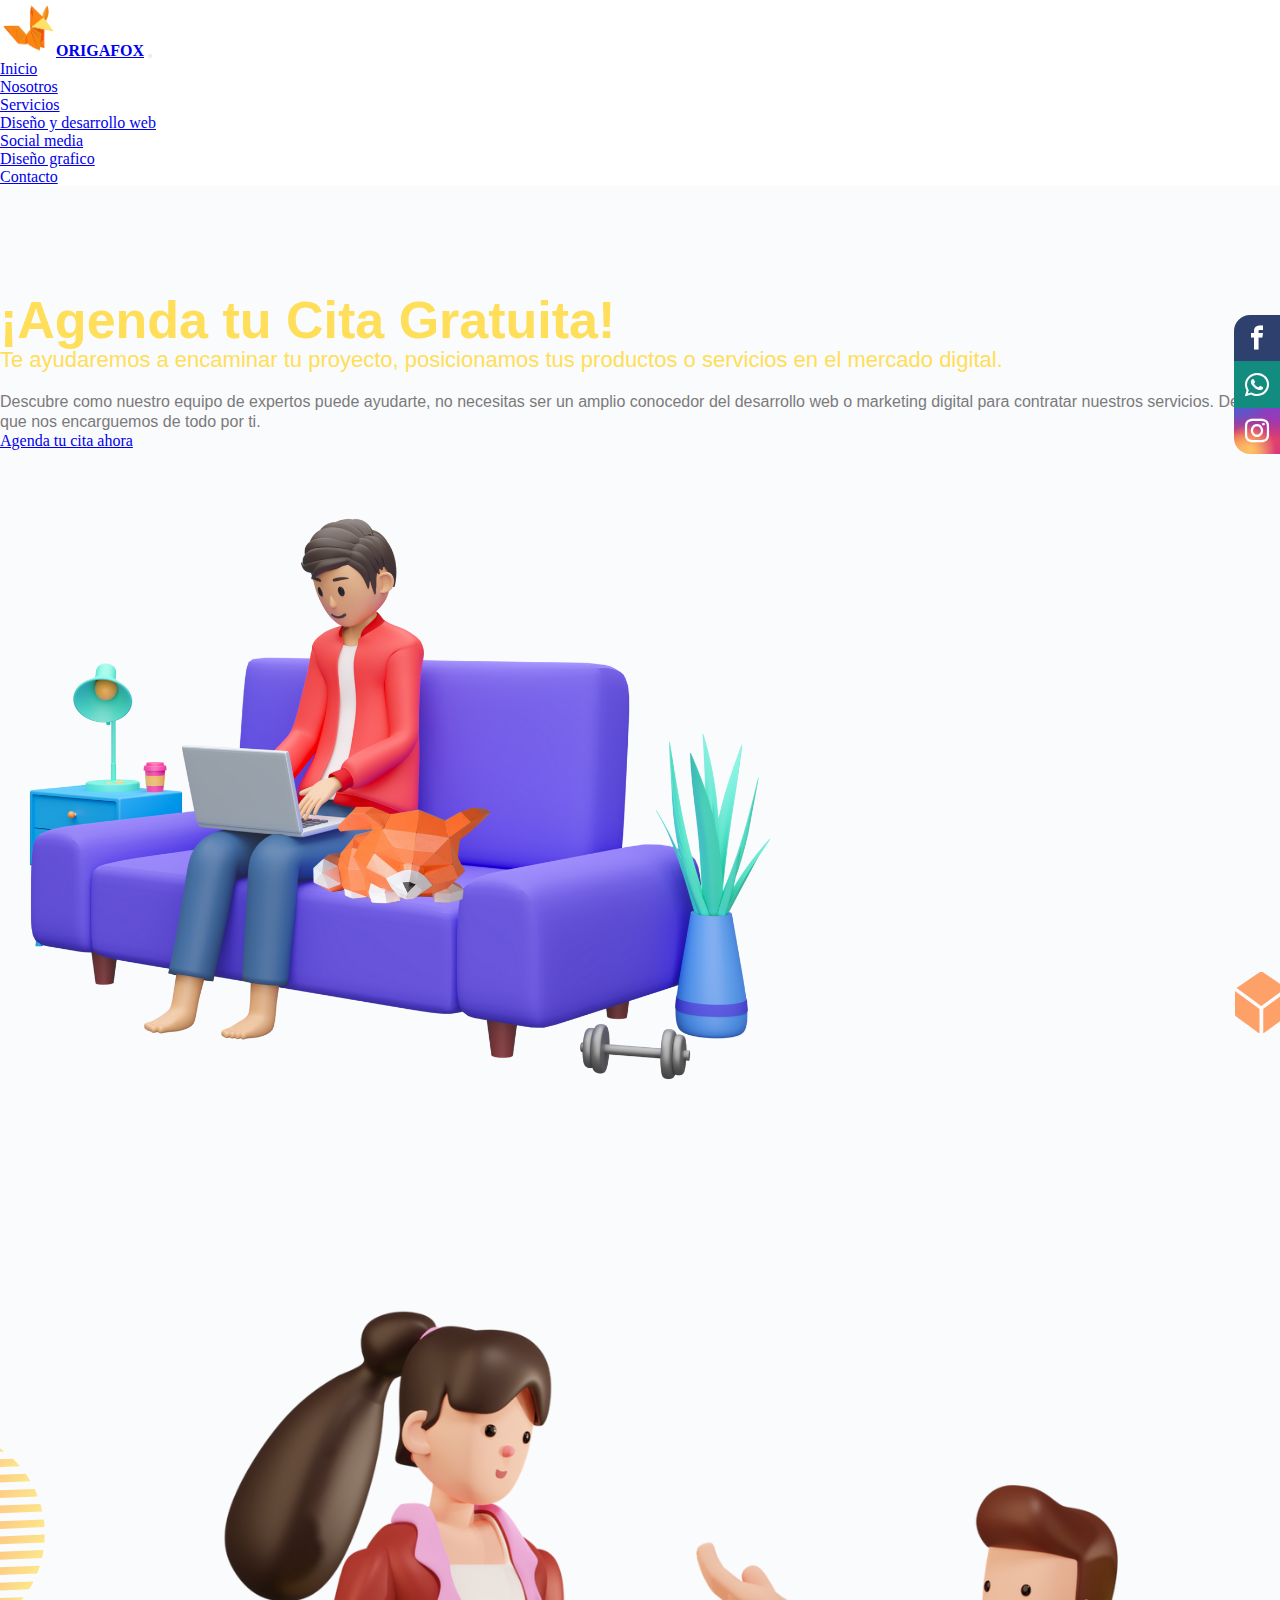
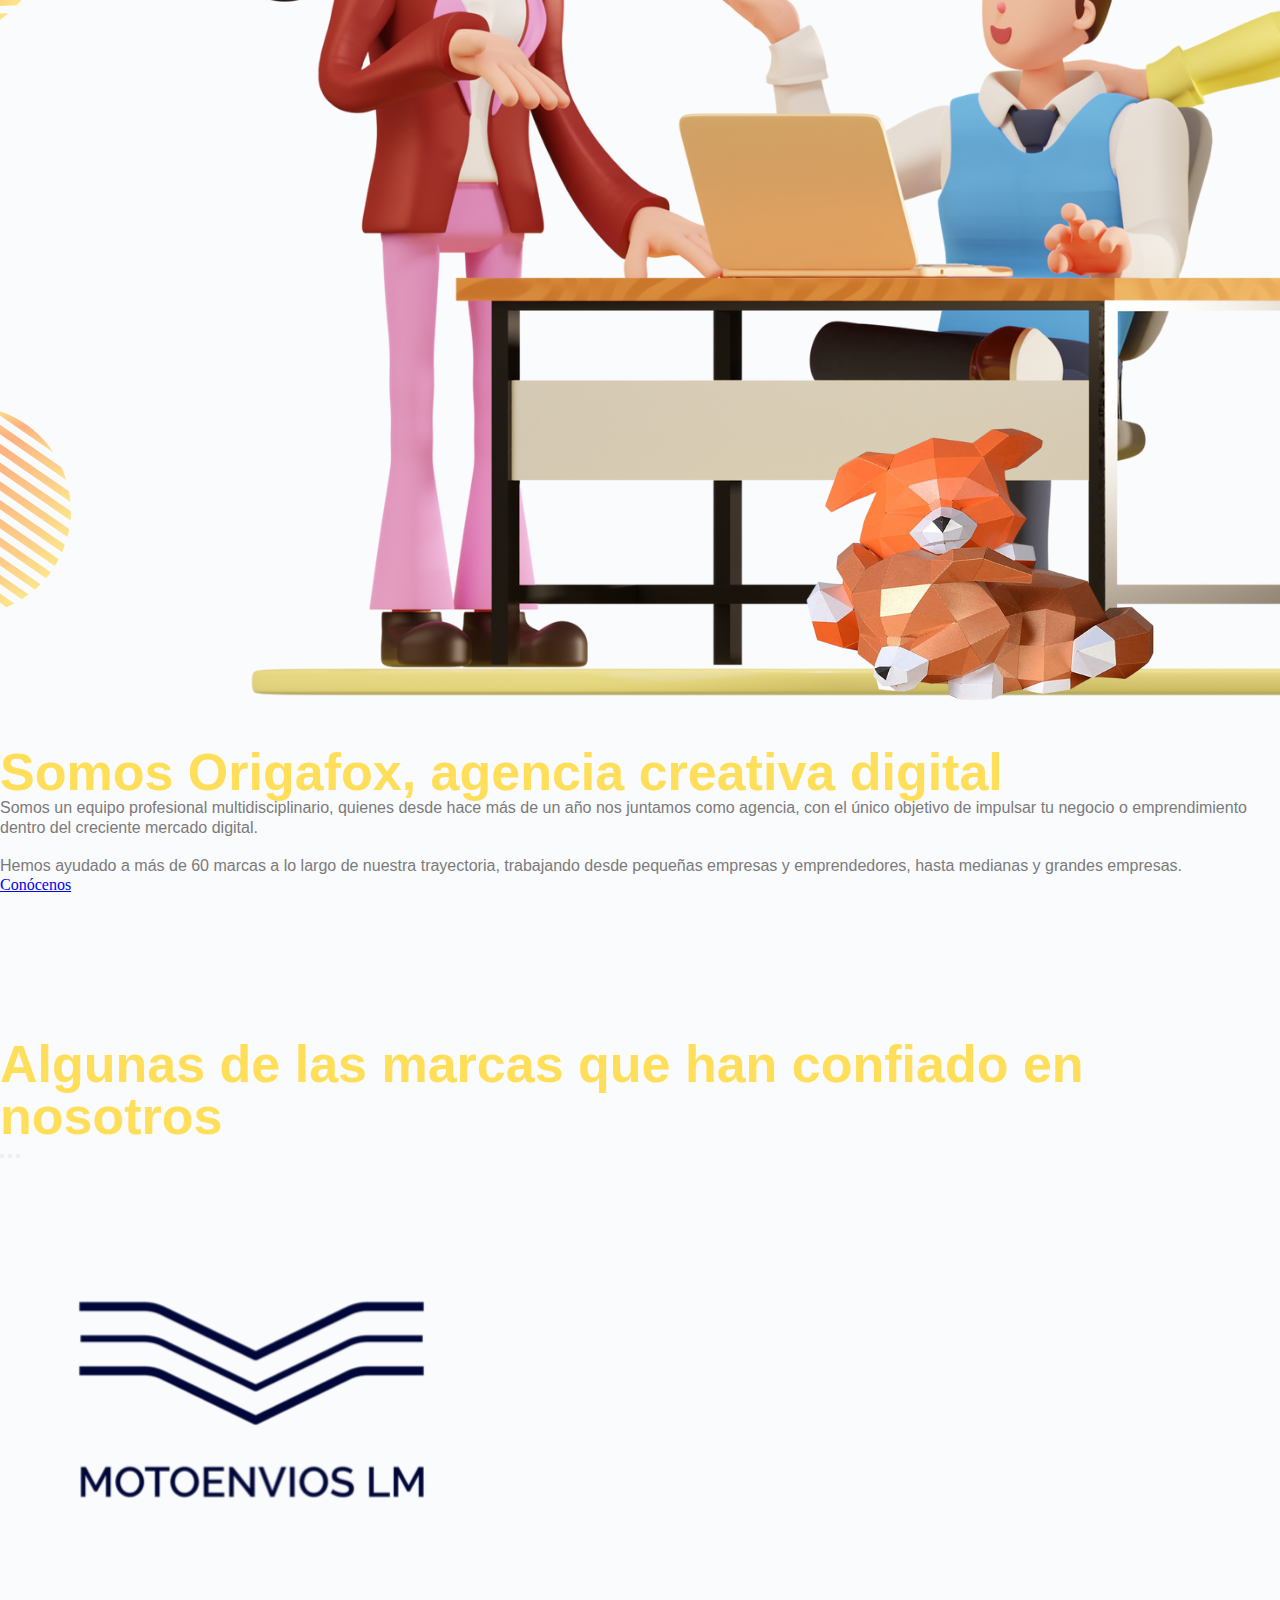
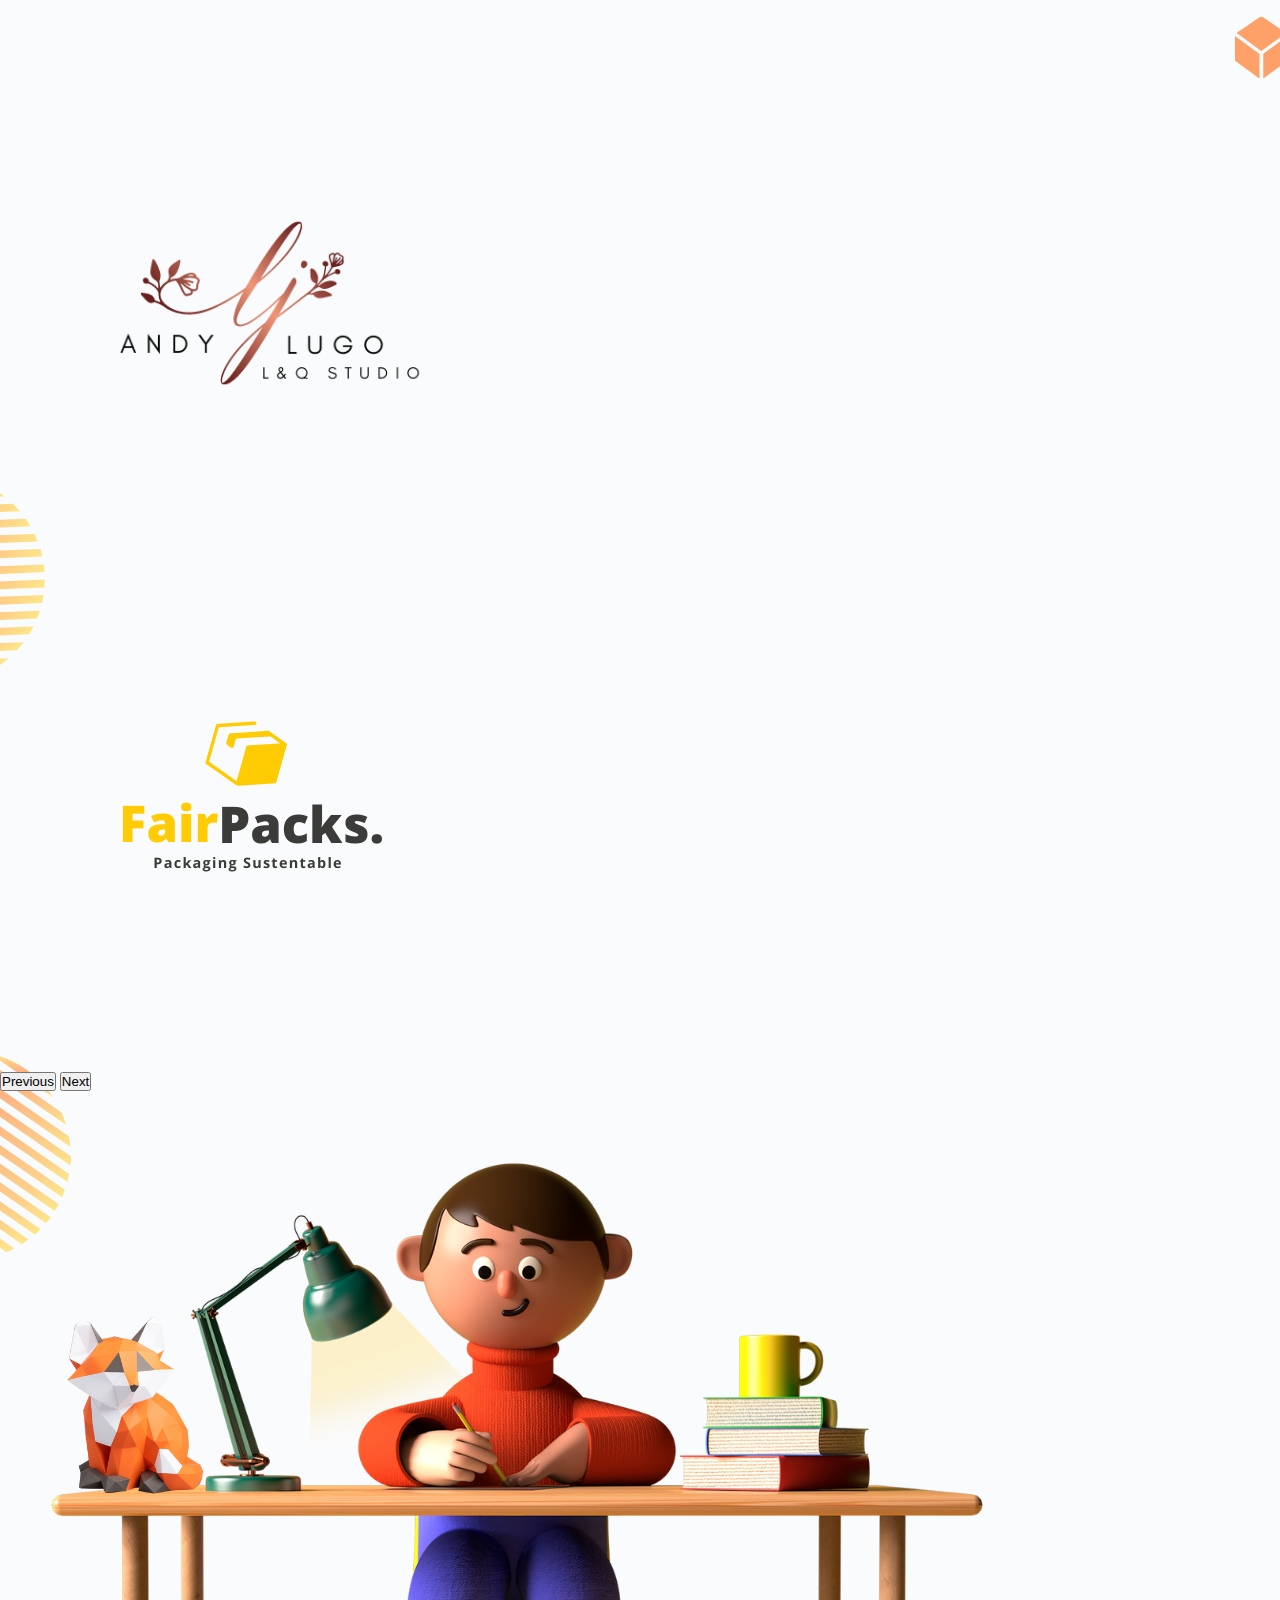
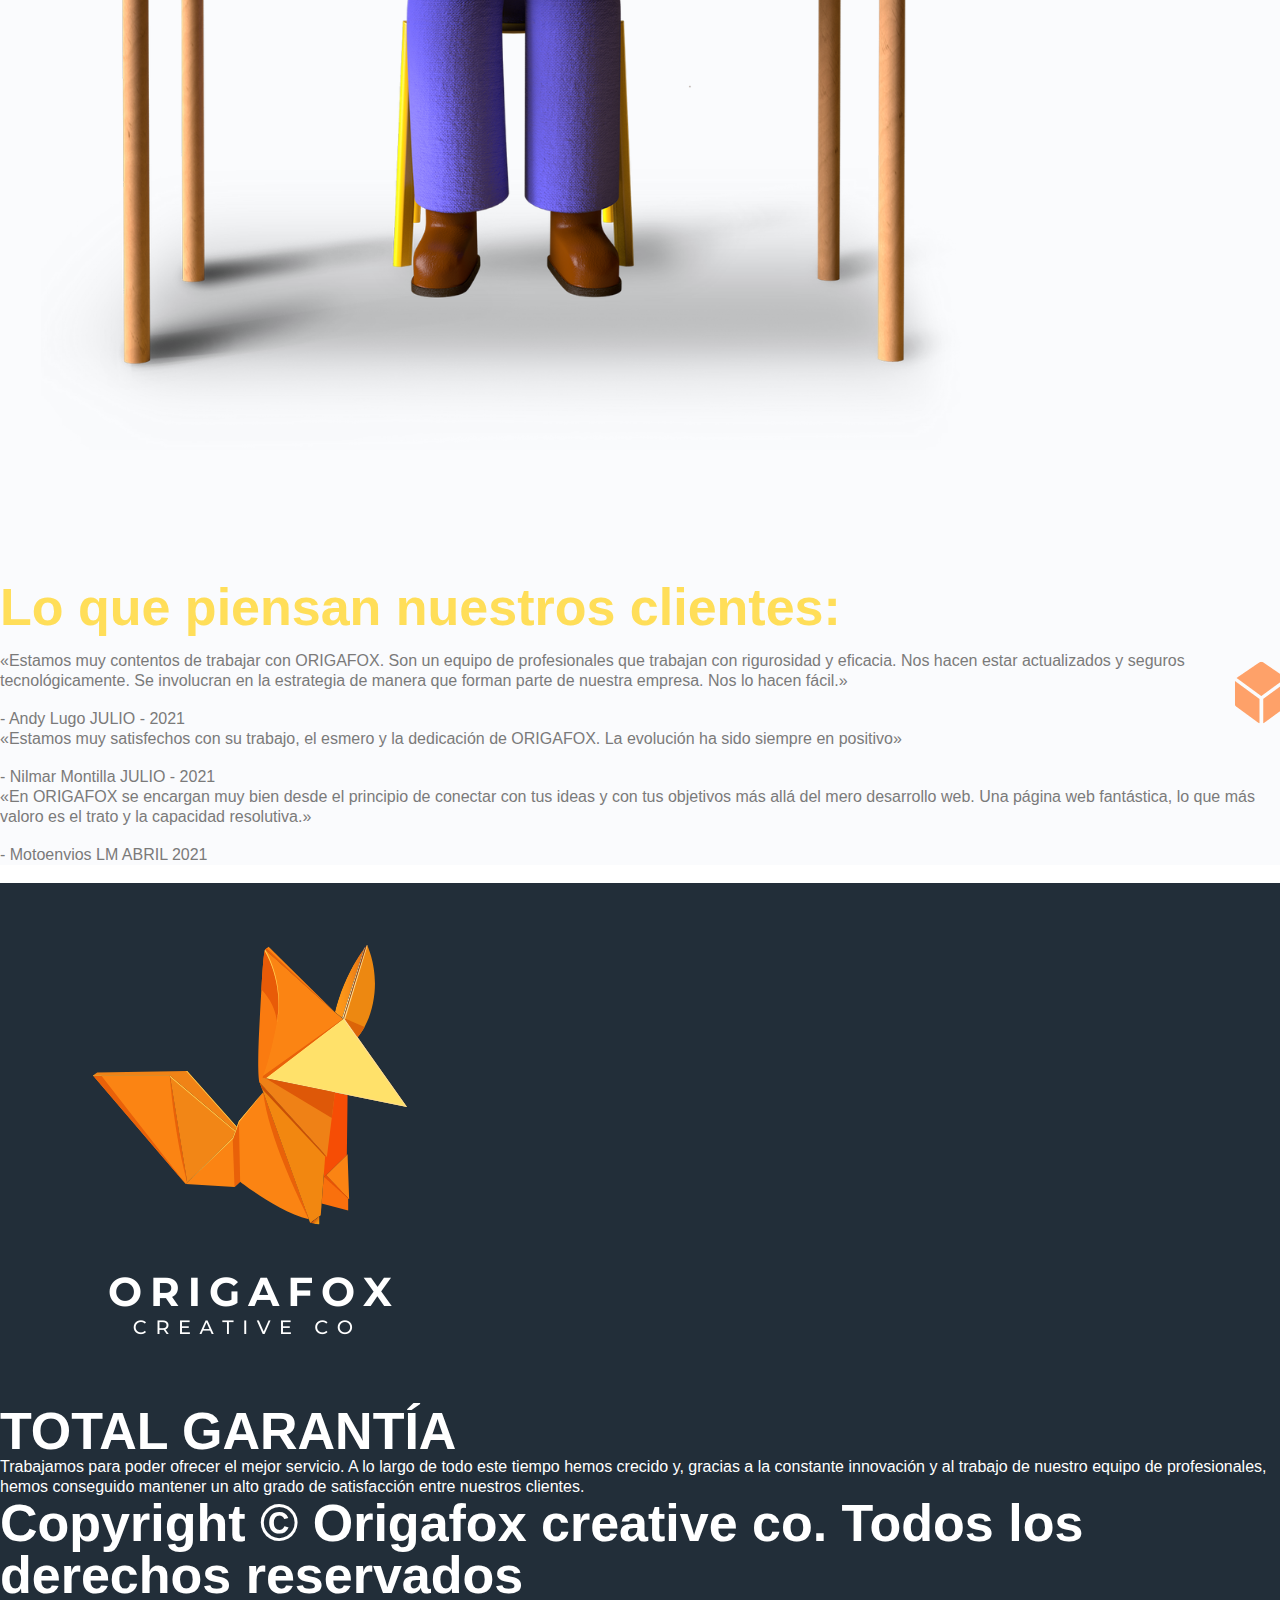
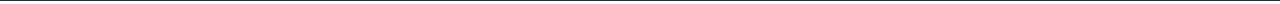
==== index.html @ ec511e18 "primera version web" ====
<!DOCTYPE html>
<html lang="en">
<head>
    <meta charset="UTF-8">
    <meta http-equiv="X-UA-Compatible" content="IE=edge">
    <meta name="viewport" content="width=device-width, initial-scale=1.0">
    <link href="https://cdn.jsdelivr.net/npm/bootstrap@5.1.3/dist/css/bootstrap.min.css" rel="stylesheet" integrity="sha384-1BmE4kWBq78iYhFldvKuhfTAU6auU8tT94WrHftjDbrCEXSU1oBoqyl2QvZ6jIW3" crossorigin="anonymous">
    <link rel="stylesheet" href="estilo.css">
    <link rel="stylesheet" href="font.css">
    <link rel="stylesheet" href="main.css">
    <title>Origafox Creative Co</title>
</head>
<body>
<div>
    <!-- Social bar de mi pagina Web -->   
    <div class="social-bar">
        <a href="https://www.facebook.com/skateboarding.flores" class="icon icon-facebook" target="_blank"></a>
        <a href="https://api.whatsapp.com/message/7SD5QCI5YHERB1" class="icon icon-whatsapp" target="_blank"></a>
        <a href="https://www.instagram.com/lqstudiounisex/" class="icon icon-instagram1" target="_blank"></a>
    </div>
    <!-- Social bar de mi pagina Web --> 

    <!-- Cabezera de mi pagina Web -->
        <div>
           
        </div>
    <!-- Cabezera de mi pagina Web -->
         
    <!-- Menu de mi pagina Web --> 
    <div>
        <nav class="navbar navbar-expand-lg navbar-light bg-white scrolling-navbar fixed-top">
            <div class="container">
              <a class="navbar-brand" href="index.html"> <img src="img/Logo Nav.png" width="56px" alt="Logo Menu"><strong>ORIGAFOX</strong></a>
              <button class="navbar-toggler" type="button" data-bs-toggle="collapse" data-bs-target="#navbarSupportedContent" aria-controls="navbarSupportedContent" aria-expanded="false" aria-label="Toggle navigation">
                <span class="navbar-toggler-icon"></span>
              </button>
              <div class="collapse navbar-collapse " id="navbarSupportedContent">
                <ul class="navbar-nav m-auto mb-2 mb-lg-0">
                  <li class="nav-item">
                    <a class="nav-link active" aria-current="page" href="index.html">Inicio</a>
                  </li>
                  <li class="nav-item">
                    <a class="nav-link " href="html/nosotros.html">Nosotros</a>
                  </li>
                  <li class="nav-item dropdown">
                    <a class="nav-link dropdown-toggle" href="#" id="navbarDropdown" role="button" data-bs-toggle="dropdown" aria-expanded="false">
                      Servicios
                    </a>
                    <ul class="dropdown-menu" aria-labelledby="navbarDropdown">
                      <li><a class="dropdown-item" href="html/diseñoyderrolloweb.html">Diseño y desarrollo web</a></li>
                      <li><a class="dropdown-item" href="html/socialmedia.html">Social media</a></li>
                      <li><a class="dropdown-item" href="#">Diseño grafico</a></li>
                    </ul>
                  </li>
                  <li class="nav-item">
                    <a class="nav-link" href="html/contacto.html">Contacto</a>
                  </li>
                </ul>
              </div>
            </div>
          </nav>
    </div>
    <!-- Menu de mi pagina Web -->   
    
    <!-- Contenido de mi pagina Web --> 
        <div class="container-fluid fondohola">
            <main class="container">
                <br>
                <br>
                <br>
                <br>
                <br>
                <br>
                              
                <div class="row d-flex align-items-center">
                    <div class="col-sm 6">
                        <a name="¡Agenda tu Cita Gratuita!"></a>
                        <h1 class=" colorletras tipoletra"><strong>¡Agenda tu Cita Gratuita!</strong></h1>
                        <p class="fs-4 fw-lighter colorletras tipoletra2">Te ayudaremos a encaminar tu proyecto, posicionamos tus productos o servicios en el mercado digital.</p>
                        <br>
                        <p class="fs-4 fw-lighter tipoletra3">Descubre como nuestro equipo de expertos puede ayudarte, no necesitas ser un amplio conocedor del desarrollo web o marketing digital para contratar nuestros servicios. Deja que nos encarguemos de todo por ti.</p>
                        <a class="btn btn-warning" href="https://api.whatsapp.com/send?phone=5491173632130&text=Hola%2C%20vi%20su%20cuenta%20de%20Instagram%20y%20me%20gustaria%E2%80%A6" role="button">Agenda tu cita ahora</a>
                    </div>
                    
                    <div class="col-sm 6">
                        <img src="img/Calidad y compromiso.png" class="img-fluid" alt="Mapa">
                        
                    </div>
                </div>
                <br>
                <br>
                <br>
                <br>
                <br>
                <br>
                <div class="row d-flex align-items-center">
                    <div class="col-sm 6">
                        <img src="img/Somos Origafox, agencia de marketing digital.png.png" class="img-fluid" alt="Mapa">
                        
                </div>
                    <div class="col-sm 6">
                        <h1 class="text-center tipoletra colorletras"><strong>Somos Origafox, agencia creativa digital</strong></h1>
                        <p class="fs-4 fw-lighter tipoletra3">Somos un equipo profesional multidisciplinario, quienes desde hace más de un año nos juntamos como agencia, con el único objetivo de impulsar tu negocio o emprendimiento dentro del creciente mercado digital.</p>
                        <br>
                        <p class="fs-4 fw-lighter tipoletra3">Hemos ayudado a más de 60 marcas a lo largo de nuestra trayectoria, trabajando desde pequeñas empresas y emprendedores, hasta medianas y grandes empresas.</p>
                        <a class="btn btn-warning" href="#¡Agenda tu Cita Gratuita!" role="button">Conócenos</a>
                    </div>
                    
                </div>
                <br>
                <br>
                <br>
                <br>
                <br>
                <br>
                <br>
                <br>
                <div class="row d-flex align-items-center">
                    <div class="col-sm 6">
                        <a name="¡Agenda tu Cita Gratuita!"></a>
                        <h1 class="text-center tipoletra colorletras"><strong>Algunas de las marcas que han confiado en nosotros</strong></h1>
                        <div id="carouselExampleIndicators" class="carousel slide" data-bs-ride="carousel">
                            <div class="carousel-indicators">
                              <button type="button" data-bs-target="#carouselExampleIndicators" data-bs-slide-to="0" class="active" aria-current="true" aria-label="Slide 1"></button>
                              <button type="button" data-bs-target="#carouselExampleIndicators" data-bs-slide-to="1" aria-label="Slide 2"></button>
                              <button type="button" data-bs-target="#carouselExampleIndicators" data-bs-slide-to="2" aria-label="Slide 3"></button>
                            </div>
                            <div class="carousel-inner">
                              <div class="carousel-item active">
                                <img src="img/1.png" class="d-block w-100" alt="...">
                              </div>
                              <div class="carousel-item">
                                <img src="img/2.png" class="d-block w-100" alt="...">
                              </div>
                              <div class="carousel-item">
                                <img src="img/3.png" class="d-block w-100" alt="...">
                              </div>
                             
                            </div>
                            <button class="carousel-control-prev" type="button" data-bs-target="#carouselExampleIndicators" data-bs-slide="prev">
                              <span class="carousel-control-prev-icon" aria-hidden="true"></span>
                              <span class="visually-hidden">Previous</span>
                            </button>
                            <button class="carousel-control-next" type="button" data-bs-target="#carouselExampleIndicators" data-bs-slide="next">
                              <span class="carousel-control-next-icon" aria-hidden="true"></span>
                              <span class="visually-hidden">Next</span>
                            </button>
                          </div>
                    </div>
                    
                    <div class="col-sm 6">
                        <img src="img/Estas marcas han confiado en nosotros.png" class="img-fluid" alt="Mapa">
                        
                    </div>
                </div>   
                <br>
                <br>
                <br>
                
                <div class="row">
                        <div class="col-12">
                            <h1 class="text-center tipoletra colorletras"><strong>Lo que piensan nuestros clientes:</strong></h1>
                        </div>
                </div>  
                <br>  
                <div class="row colorletras">
                    <div class="col-sm 4">
                        <p class="text-center tipoletra3">«Estamos muy contentos de trabajar con ORIGAFOX. Son un equipo de profesionales que trabajan con rigurosidad y eficacia. Nos hacen estar actualizados y seguros tecnológicamente. Se involucran en la estrategia de manera que forman parte de nuestra empresa. Nos lo hacen fácil.»
                        </p>
                        <br>
                        <p class="text-center tipoletra3">- Andy Lugo
                            JULIO - 2021</p>
                    </div>
                    <div class="col-sm 4">
                        <p class="text-center tipoletra3">«Estamos muy satisfechos con su trabajo, el esmero y la dedicación de ORIGAFOX. La evolución ha sido siempre en positivo»
                        </p>
                        <br>
                        <p class="text-center tipoletra3">- Nilmar Montilla
                            JULIO - 2021</p>    
                    </div>
                    <div class="col-sm 4">
                        <p class="text-center tipoletra3">«En ORIGAFOX se encargan muy bien desde el principio de conectar con tus ideas y con tus objetivos más allá del mero desarrollo web. Una página web fantástica, lo que más valoro es el trato y la capacidad resolutiva.»
                        </p>
                        <br>
                        <p class="text-center tipoletra3">- Motoenvios LM ABRIL 2021</p>
                    </div>
                </div> 
             
               
                
            </main>
        </div>
    <!-- Contenido de mi pagina Web -->
    
    <!-- Pie de mi pagina Web -->
        <div>
            <br>
            <footer class="fondofooter">
                <br>
                <div class="container text-white">
                    <div class="row d-flex align-items-center">
                        <div class="col-sm 2">
                            <img src="img/Logo Footer.png" class="img-fluid"  alt="">
                            
                        </div>
                        <div class="col-10 colorletras">
                            <h1 class="fs-5 letrafooter"><strong>TOTAL GARANTÍA</strong></h1>
                            <p class="letrafooter2">Trabajamos para poder ofrecer el mejor servicio. A lo largo de todo este tiempo hemos crecido y, gracias a la constante innovación y al trabajo de nuestro equipo de profesionales, hemos conseguido mantener un alto grado de satisfacción entre nuestros clientes.
                            </p>
                        </div>
                    </div>    
                    <div class="row colorletras">
                        <div class="col-12">
                            <h1 class="text-center text-opacity-25 fs-3 letrafooter">Copyright © Origafox creative co. Todos los derechos reservados</h1>
                        </div>

                    </div>   

                </div>

            </footer>
        </div>
    <!-- Pie de mi pagina Web -->    


   <script src="https://cdn.jsdelivr.net/npm/bootstrap@5.1.3/dist/js/bootstrap.bundle.min.js" integrity="sha384-ka7Sk0Gln4gmtz2MlQnikT1wXgYsOg+OMhuP+IlRH9sENBO0LRn5q+8nbTov4+1p" crossorigin="anonymous"></script>
</div>
</body>
</html>
---- estilo.css ----
*{
    margin: 0;
    padding: 0;
}

.color1{
    background: rgb(255, 247, 247);
}
.color2{
    background: rgb(221, 245, 22);
}
.color3{
    background: rgb(0, 8, 57);
}
.card{
    border:none;
    background: linear-gradient(to bottom, rgb(245, 247, 248), rgba(245, 247, 248))
    
}
.rocket{

    background: linear-gradient(to left, rgba(15, 17, 122, 0.75), rgba(221, 245, 22, 0.75))
}
.card:hover{
    box-shadow: 0px 2px 10px;
    background: linear-gradient(0deg, rgba(34,193,195,1) 0%, rgba(253,187,45,0.6362920168067228) 100%);
}
.colorletras{
    color: rgb(255, 222, 89);
    
}
.tipoletra{
    font-family: Poppins, sans-serif;
    font-size: 52px;
    line-height: 52px;
    text-align: start;
    letter-spacing: normal;
}
.tipoletra2{
    font-family: Poppins, sans-serif;
    font-size: 22px;
    line-height: 27.5px;
    text-align: start;
    letter-spacing: normal;
    
}
.tipoletra3{
    font-family: Poppins, sans-serif;
    font-size: 16px;
    line-height: 20px;
    text-align: start;
    letter-spacing: normal;
    color: #7a7a7a;
}
.tipoletra4{
    font-family: Poppins, sans-serif;
    font-size: 52px;
    line-height: 52px;
    text-align: start;
    letter-spacing: normal;
    color: #7a7a7a;
}
.letrafooter{
    font-family: Poppins, sans-serif;
    font-size: 52px;
    line-height: 52px;
    text-align: start;
    letter-spacing: normal;
    color: white;
}
.letrafooter2{
    font-family: Poppins, sans-serif;
    font-size: 16px;
    line-height: 20px;
    text-align: start;
    letter-spacing: normal;
    color: white;

}

.fondohola {
    background-color: #fafbfd;
    background-image: url("img/Fondo\ pagina\ Web.png");
    background-size: auto
}
.fondofooter {
    
    background-color: rgb(34, 46, 57);
}
---- font.css ----
@font-face {
  font-family: 'icomoon';
  src:  url('fonts/icomoon.eot?wu14je');
  src:  url('fonts/icomoon.eot?wu14je#iefix') format('embedded-opentype'),
    url('fonts/icomoon.ttf?wu14je') format('truetype'),
    url('fonts/icomoon.woff?wu14je') format('woff'),
    url('fonts/icomoon.svg?wu14je#icomoon') format('svg');
  font-weight: normal;
  font-style: normal;
  font-display: block;
}

[class^="icon-"], [class*=" icon-"] {
  /* use !important to prevent issues with browser extensions that change fonts */
  font-family: 'icomoon' !important;
  speak: none;
  font-style: normal;
  font-weight: normal;
  font-variant: normal;
  text-transform: none;
  line-height: 1;

  /* Better Font Rendering =========== */
  -webkit-font-smoothing: antialiased;
  -moz-osx-font-smoothing: grayscale;
}

.icon-facebook:before {
  content: "\ea90";
}
.icon-instagram1:before {
  content: "\ea92";
}
.icon-whatsapp:before {
  content: "\ea93";
}
---- main.css ----
html {
	font-size: 16px;
}

.social-bar {
	position: fixed;
	right: 0;
	top: 35%;
	font-size: 1.5rem;
	display: flex;
	flex-direction: column;
	align-items: flex-end;
	z-index: 100;
}

.icon {
	color: white;
	text-decoration: none;
	padding: .7rem;
	display: flex;
	transition: all .5s;
}

.icon-facebook {
	background: #2E406E;
}

.icon-whatsapp {
	background: #128C7E;
}

.icon-instagram1 {
		background: radial-gradient(circle farthest-corner at 35% 90%, #fec564, transparent 50%), radial-gradient(circle farthest-corner at 0 140%, #fec564, transparent 50%), radial-gradient(ellipse farthest-corner at 0 -25%, #5258cf, transparent 50%), radial-gradient(ellipse farthest-corner at 20% -50%, #5258cf, transparent 50%), radial-gradient(ellipse farthest-corner at 100% 0, #893dc2, transparent 50%), radial-gradient(ellipse farthest-corner at 60% -20%, #893dc2, transparent 50%), radial-gradient(ellipse farthest-corner at 100% 100%, #d9317a, transparent), linear-gradient(#6559ca, #bc318f 30%, #e33f5f 50%, #f77638 70%, #fec66d 100%);
	}

.icon:first-child {
	border-radius: 1rem 0 0 0;
}

.icon:last-child {
	border-radius: 0 0 0 1rem;
}

.icon:hover {
	padding-right: 3rem;
	border-radius: 1rem 0 0 1rem;
	box-shadow: 0 0 .5rem rgba(0, 0, 0, 0.42);
}
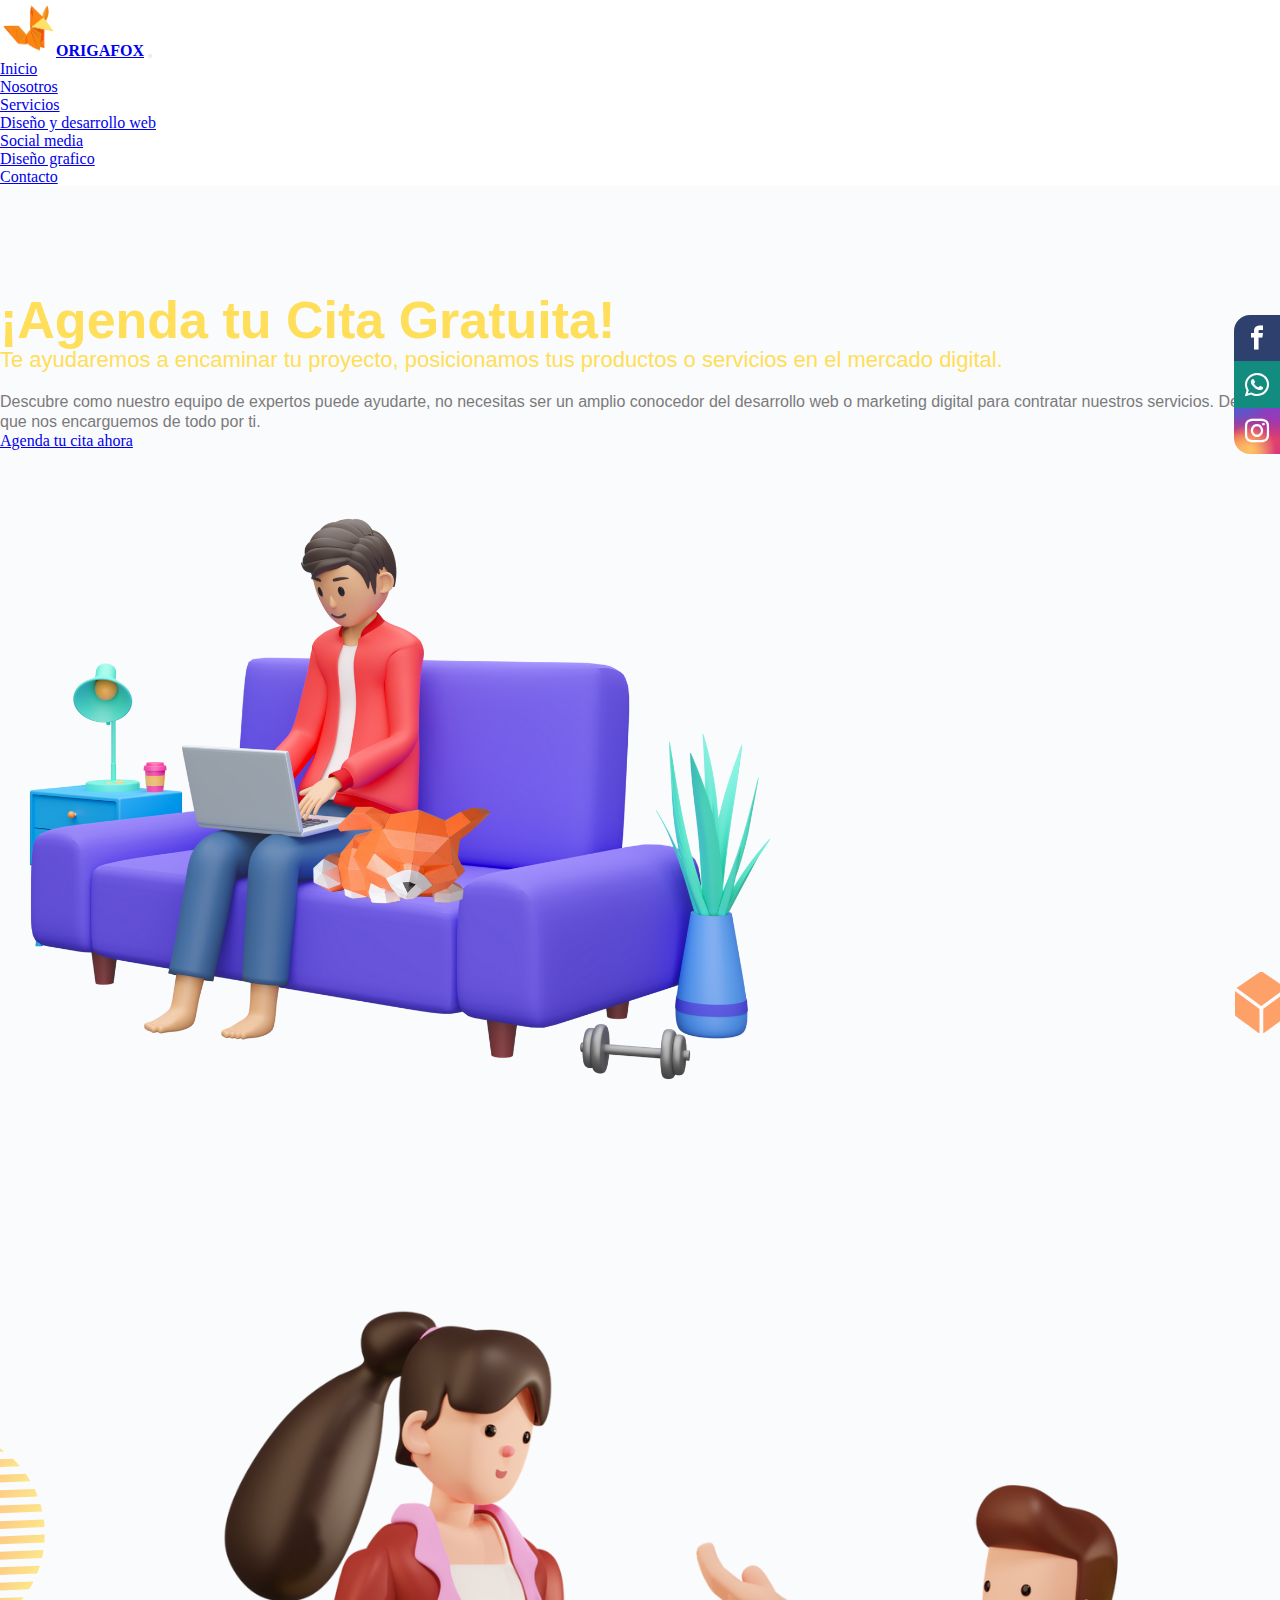
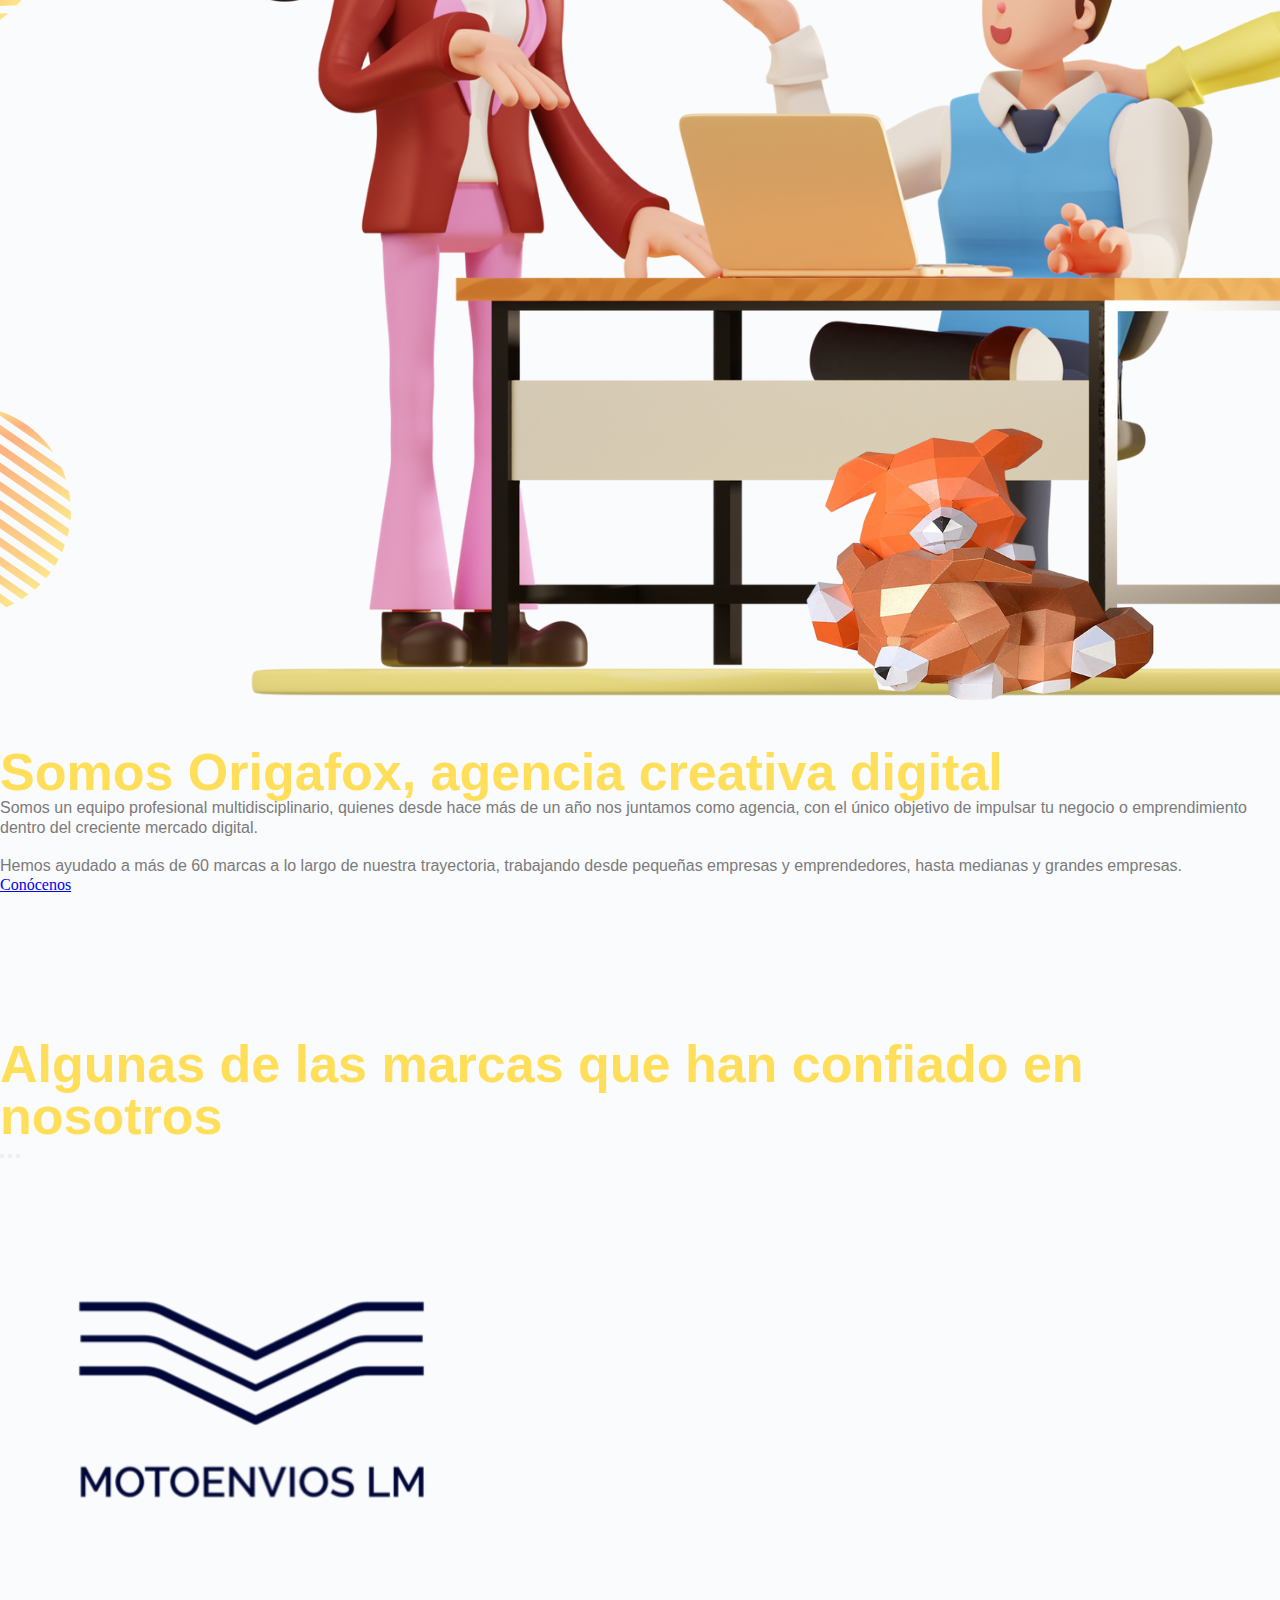
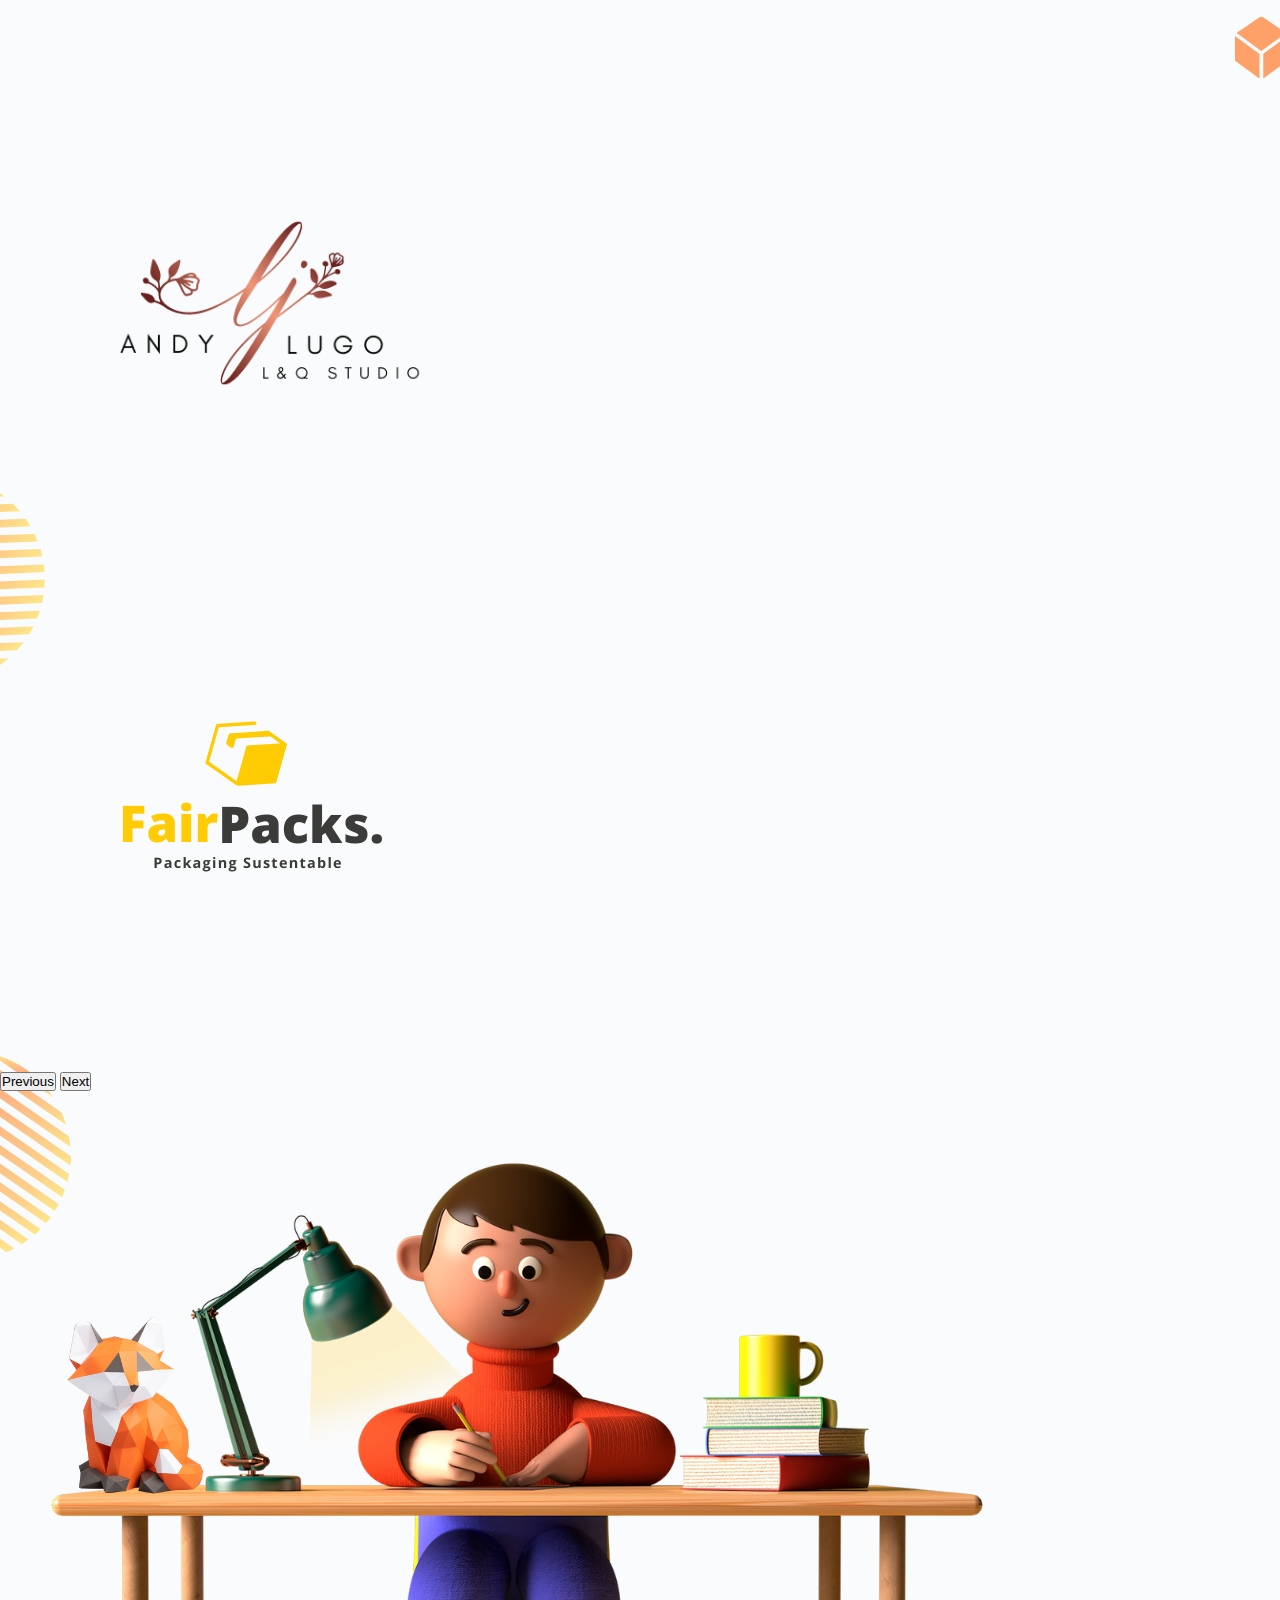
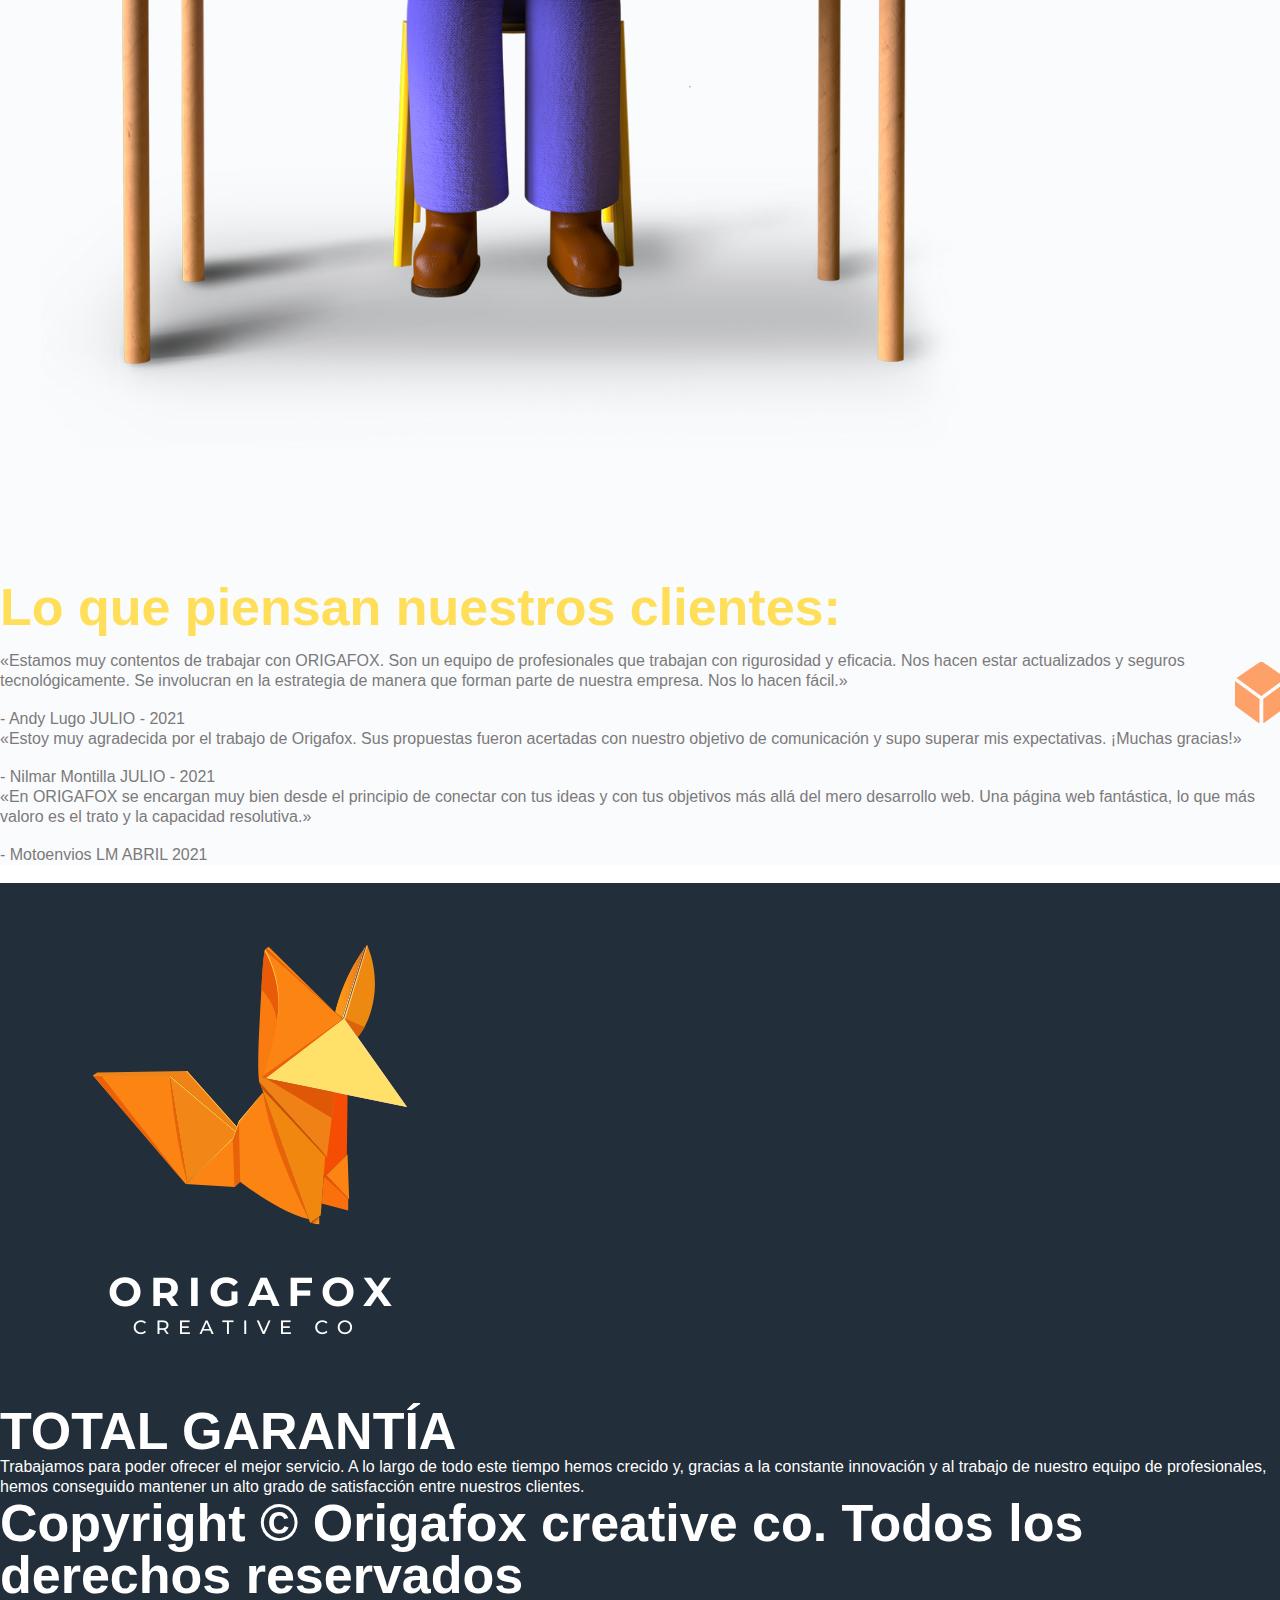
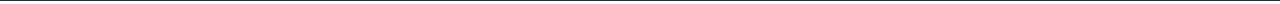
==== commit 9b59522a: "version2" ====
--- a/index.html
+++ b/index.html
@@ -14,9 +14,9 @@
 <div>
     <!-- Social bar de mi pagina Web -->   
     <div class="social-bar">
-        <a href="https://www.facebook.com/skateboarding.flores" class="icon icon-facebook" target="_blank"></a>
+        <a href="https://www.facebook.com/Origafox-Creative-Co-100327055899545" class="icon icon-facebook" target="_blank"></a>
         <a href="https://api.whatsapp.com/message/7SD5QCI5YHERB1" class="icon icon-whatsapp" target="_blank"></a>
-        <a href="https://www.instagram.com/lqstudiounisex/" class="icon icon-instagram1" target="_blank"></a>
+        <a href="https://www.instagram.com/origafoxco/" class="icon icon-instagram1" target="_blank"></a>
     </div>
     <!-- Social bar de mi pagina Web --> 
 
@@ -76,9 +76,9 @@
                     <div class="col-sm 6">
                         <a name="¡Agenda tu Cita Gratuita!"></a>
                         <h1 class=" colorletras tipoletra"><strong>¡Agenda tu Cita Gratuita!</strong></h1>
-                        <p class="fs-4 fw-lighter colorletras tipoletra2">Te ayudaremos a encaminar tu proyecto, posicionamos tus productos o servicios en el mercado digital.</p>
-                        <br>
-                        <p class="fs-4 fw-lighter tipoletra3">Descubre como nuestro equipo de expertos puede ayudarte, no necesitas ser un amplio conocedor del desarrollo web o marketing digital para contratar nuestros servicios. Deja que nos encarguemos de todo por ti.</p>
+                        <p class="fs-4 fw-lighter colorletras tipoletra2 lh-sm ">Te ayudaremos a encaminar tu proyecto, posicionamos tus productos o servicios en el mercado digital.</p>
+                        <br>
+                        <p class="fs-4 fw-lighter tipoletra3 lh-sm">Descubre como nuestro equipo de expertos puede ayudarte, no necesitas ser un amplio conocedor del desarrollo web o marketing digital para contratar nuestros servicios. Deja que nos encarguemos de todo por ti.</p>
                         <a class="btn btn-warning" href="https://api.whatsapp.com/send?phone=5491173632130&text=Hola%2C%20vi%20su%20cuenta%20de%20Instagram%20y%20me%20gustaria%E2%80%A6" role="button">Agenda tu cita ahora</a>
                     </div>
                     
@@ -100,9 +100,9 @@
                 </div>
                     <div class="col-sm 6">
                         <h1 class="text-center tipoletra colorletras"><strong>Somos Origafox, agencia creativa digital</strong></h1>
-                        <p class="fs-4 fw-lighter tipoletra3">Somos un equipo profesional multidisciplinario, quienes desde hace más de un año nos juntamos como agencia, con el único objetivo de impulsar tu negocio o emprendimiento dentro del creciente mercado digital.</p>
-                        <br>
-                        <p class="fs-4 fw-lighter tipoletra3">Hemos ayudado a más de 60 marcas a lo largo de nuestra trayectoria, trabajando desde pequeñas empresas y emprendedores, hasta medianas y grandes empresas.</p>
+                        <p class="fs-4 fw-lighter tipoletra3 lh-sm">Somos un equipo profesional multidisciplinario, quienes desde hace más de un año nos juntamos como agencia, con el único objetivo de impulsar tu negocio o emprendimiento dentro del creciente mercado digital.</p>
+                        <br>
+                        <p class="fs-4 fw-lighter tipoletra3 lh-sm">Hemos ayudado a más de 60 marcas a lo largo de nuestra trayectoria, trabajando desde pequeñas empresas y emprendedores, hasta medianas y grandes empresas.</p>
                         <a class="btn btn-warning" href="#¡Agenda tu Cita Gratuita!" role="button">Conócenos</a>
                     </div>
                     
@@ -172,7 +172,9 @@
                             JULIO - 2021</p>
                     </div>
                     <div class="col-sm 4">
-                        <p class="text-center tipoletra3">«Estamos muy satisfechos con su trabajo, el esmero y la dedicación de ORIGAFOX. La evolución ha sido siempre en positivo»
+                        <p class="text-center tipoletra3">«Estoy muy agradecida por el trabajo de Origafox. Sus propuestas fueron acertadas con nuestro objetivo de comunicación y supo superar mis expectativas. 
+
+                          ¡Muchas gracias!»
                         </p>
                         <br>
                         <p class="text-center tipoletra3">- Nilmar Montilla
